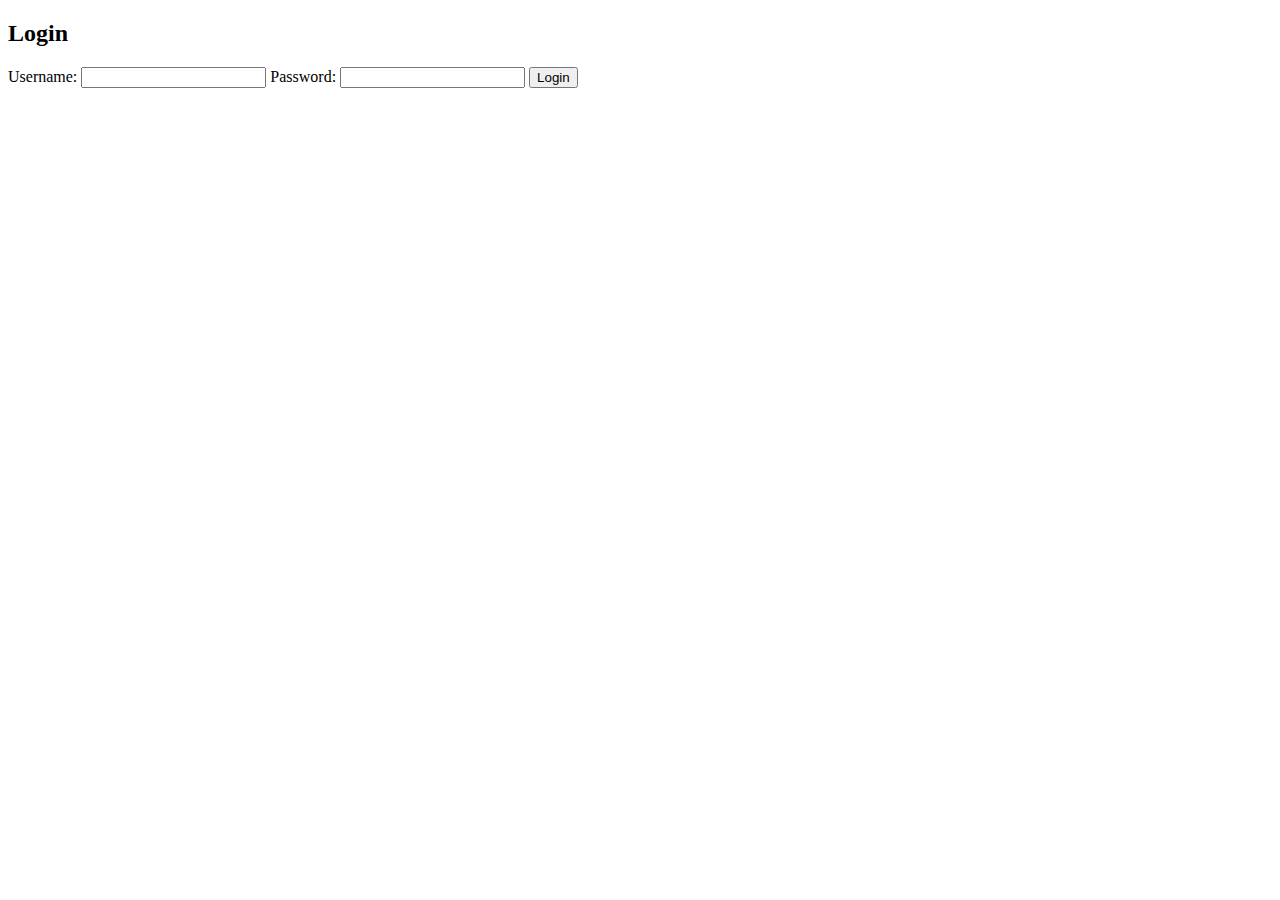
==== src/main/resources/templates/login.html @ 6b563817 "feat: login and register page" ====
<!DOCTYPE html>
<html xmlns="http://www.w3.org/1999/xhtml" xmlns:th="http://www.thymeleaf.org" lang="">
<head>
    <title>Login</title>
</head>
<body>
<h2>Login</h2>
<form th:action="@{/login}" method="post">
    <label for="username">Username:</label>
    <input type="text" id="username" name="username" required="required" />

    <label for="password">Password:</label>
    <input type="password" id="password" name="password" required="required" />

    <button type="submit">Login</button>
</form>
</body>
</html>
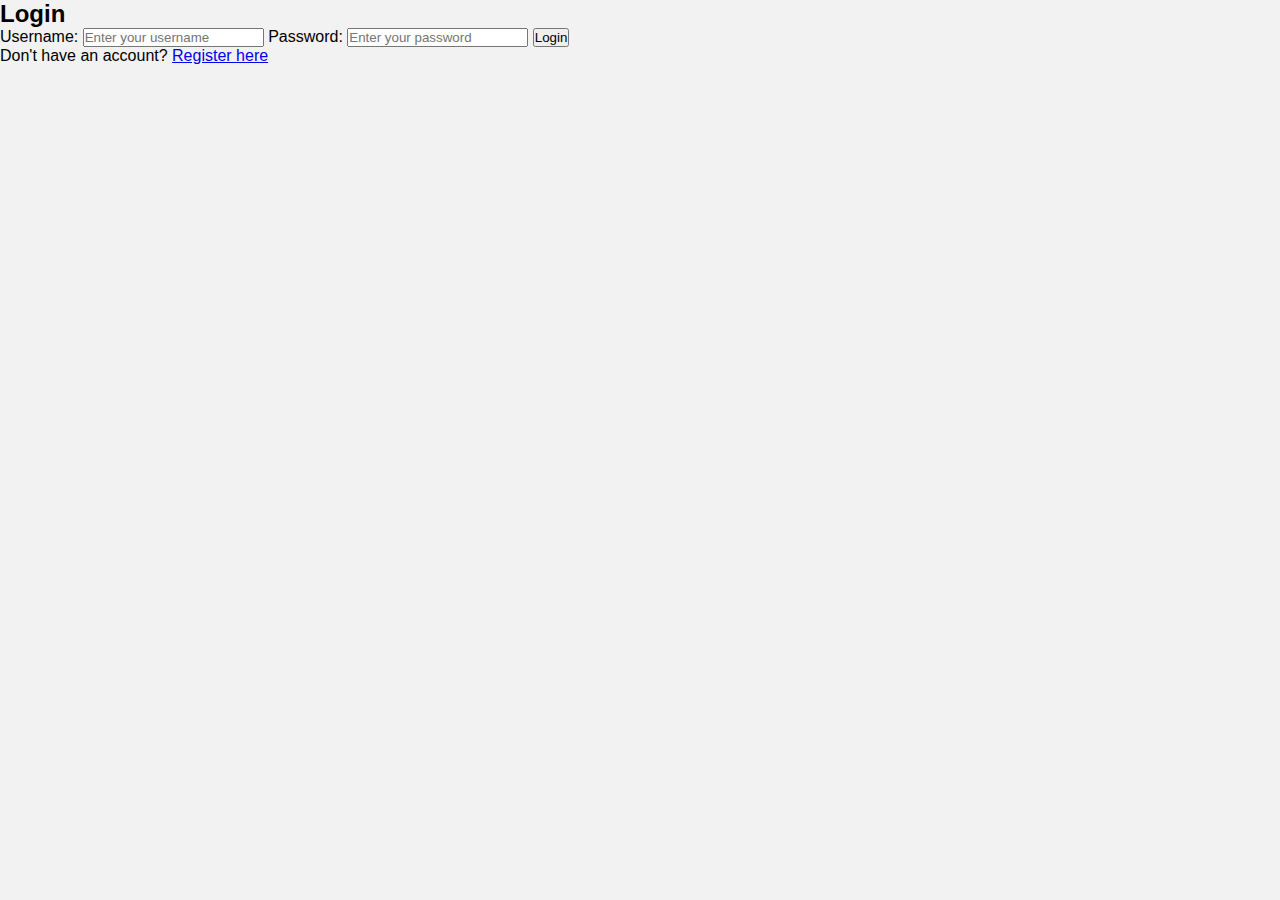
==== commit 8ff97bee: "feat(auth): login and register page" ====
--- a/src/main/resources/templates/login.html
+++ b/src/main/resources/templates/login.html
@@ -1,18 +1,23 @@
 <!DOCTYPE html>
-<html xmlns="http://www.w3.org/1999/xhtml" xmlns:th="http://www.thymeleaf.org" lang="">
+<html lang="en">
 <head>
-    <title>Login</title>
+    <link rel="stylesheet" type="text/css" href="styles/index.css">
+    <link rel="stylesheet" type="text/css" href="styles/auth.css">
+    <title>Login page</title>
 </head>
 <body>
-<h2>Login</h2>
-<form th:action="@{/login}" method="post">
-    <label for="username">Username:</label>
-    <input type="text" id="username" name="username" required="required" />
+<div class="auth-container">
+    <h2>Login</h2>
+    <form>
+        <label for="username">Username:</label>
+        <input type="text" id="username" name="username" placeholder="Enter your username" required>
 
-    <label for="password">Password:</label>
-    <input type="password" id="password" name="password" required="required" />
+        <label for="password">Password:</label>
+        <input type="password" id="password" name="password" placeholder="Enter your password" required>
 
-    <button type="submit">Login</button>
-</form>
+        <button type="submit">Login</button>
+    </form>
+    <p>Don't have an account? <a href="/register">Register here</a></p>
+</div>
 </body>
 </html>
--- a/src/main/resources/templates/styles/index.css
+++ b/src/main/resources/templates/styles/index.css
@@ -0,0 +1,13 @@
+* {
+    margin: 0;
+    padding: 0;
+}
+
+body {
+    font-family: Arial, sans-serif;
+    background-color: #f2f2f2;
+    min-height: 100vh;
+    display: flex;
+    flex-direction: column;
+    justify-content: space-between;
+}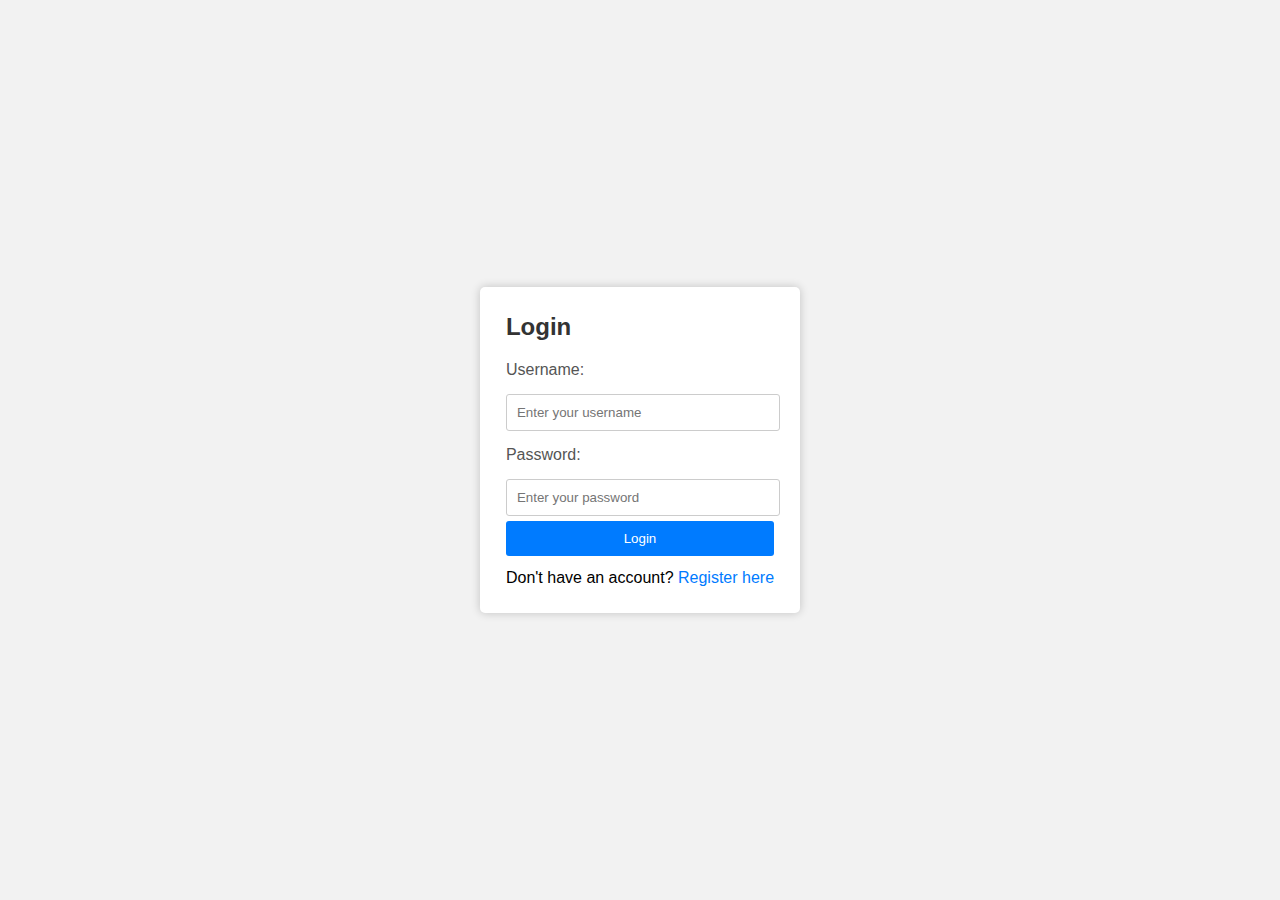
==== commit 1abbc765: "fix: main flex styles" ====
--- a/src/main/resources/templates/login.html
+++ b/src/main/resources/templates/login.html
@@ -1,7 +1,7 @@
 <!DOCTYPE html>
 <html lang="en">
 <head>
-    <link rel="stylesheet" type="text/css" href="styles/index.css">
+    <link rel="stylesheet" type="text/css" href="styles/default.css">
     <link rel="stylesheet" type="text/css" href="styles/auth.css">
     <title>Login page</title>
 </head>
--- a/src/main/resources/templates/styles/default.css
+++ b/src/main/resources/templates/styles/default.css
@@ -0,0 +1,13 @@
+* {
+    margin: 0;
+    padding: 0;
+}
+
+body {
+    font-family: Arial, sans-serif;
+    background-color: #f2f2f2;
+    min-height: 100vh;
+    display: flex;
+    flex-direction: column;
+    justify-content: space-between;
+}--- a/src/main/resources/templates/styles/auth.css
+++ b/src/main/resources/templates/styles/auth.css
@@ -0,0 +1,58 @@
+.auth-container {
+    background-color: #fff;
+    max-width: 400px;
+    margin: auto;
+    padding: 2%;
+    border-radius: 5px;
+    box-shadow: 0 0 10px rgba(0, 0, 0, 0.2);
+}
+
+.auth-container h2 {
+    margin: 0 0 20px;
+    color: #333;
+}
+
+.auth-container form {
+    text-align: left;
+}
+
+.auth-container label {
+    display: block;
+    margin: 10px 0;
+    color: #555;
+}
+
+.auth-container input {
+    width: 94%;
+    padding: 10px;
+    margin: 5px 0;
+    border: 1px solid #ccc;
+    border-radius: 3px;
+}
+
+.auth-container button {
+    width: 100%;
+    padding: 10px;
+    background-color: #007BFF;
+    color: #fff;
+    border: none;
+    border-radius: 3px;
+    cursor: pointer;
+}
+
+.auth-container button:hover {
+    background-color: #0056b3;
+}
+
+.auth-container a {
+    text-decoration: none;
+    color: #007BFF;
+}
+
+.auth-container a:hover {
+    text-decoration: underline;
+}
+
+.auth-container p{
+    margin-top: 5%;
+}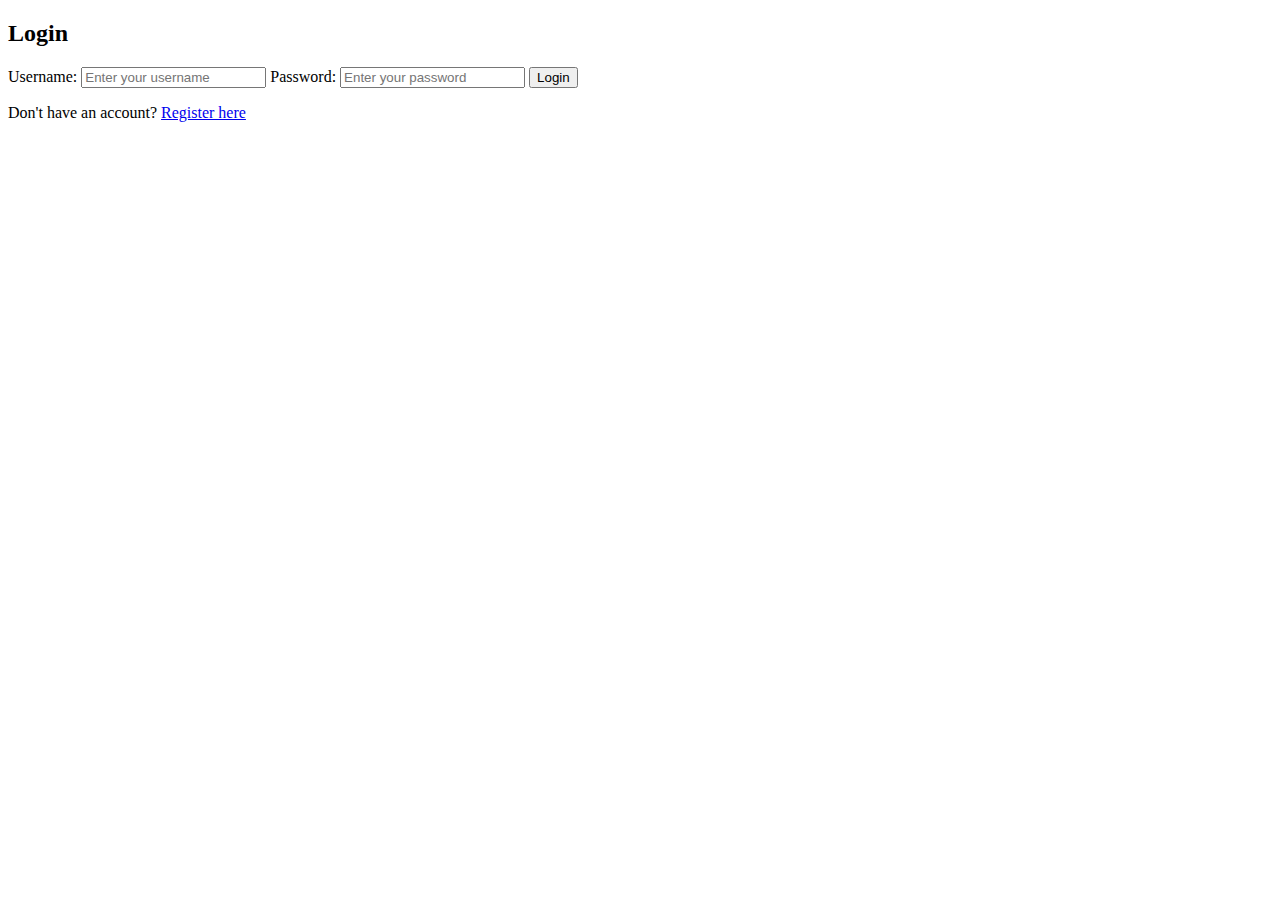
==== commit 354aaf82: "refactor: thymeleaf fragments, security config, styles and scripts" ====
--- a/src/main/resources/templates/login.html
+++ b/src/main/resources/templates/login.html
@@ -1,14 +1,14 @@
 <!DOCTYPE html>
 <html lang="en">
 <head>
-    <link rel="stylesheet" type="text/css" href="styles/default.css">
-    <link rel="stylesheet" type="text/css" href="styles/auth.css">
+    <link th:href="@{/styles/default.css}" rel="stylesheet" />
+    <link th:href="@{/styles/auth.css}" rel="stylesheet" />
     <title>Login page</title>
 </head>
 <body>
 <div class="auth-container">
     <h2>Login</h2>
-    <form>
+    <form method="post" th:action="@{/login}">
         <label for="username">Username:</label>
         <input type="text" id="username" name="username" placeholder="Enter your username" required>
 
